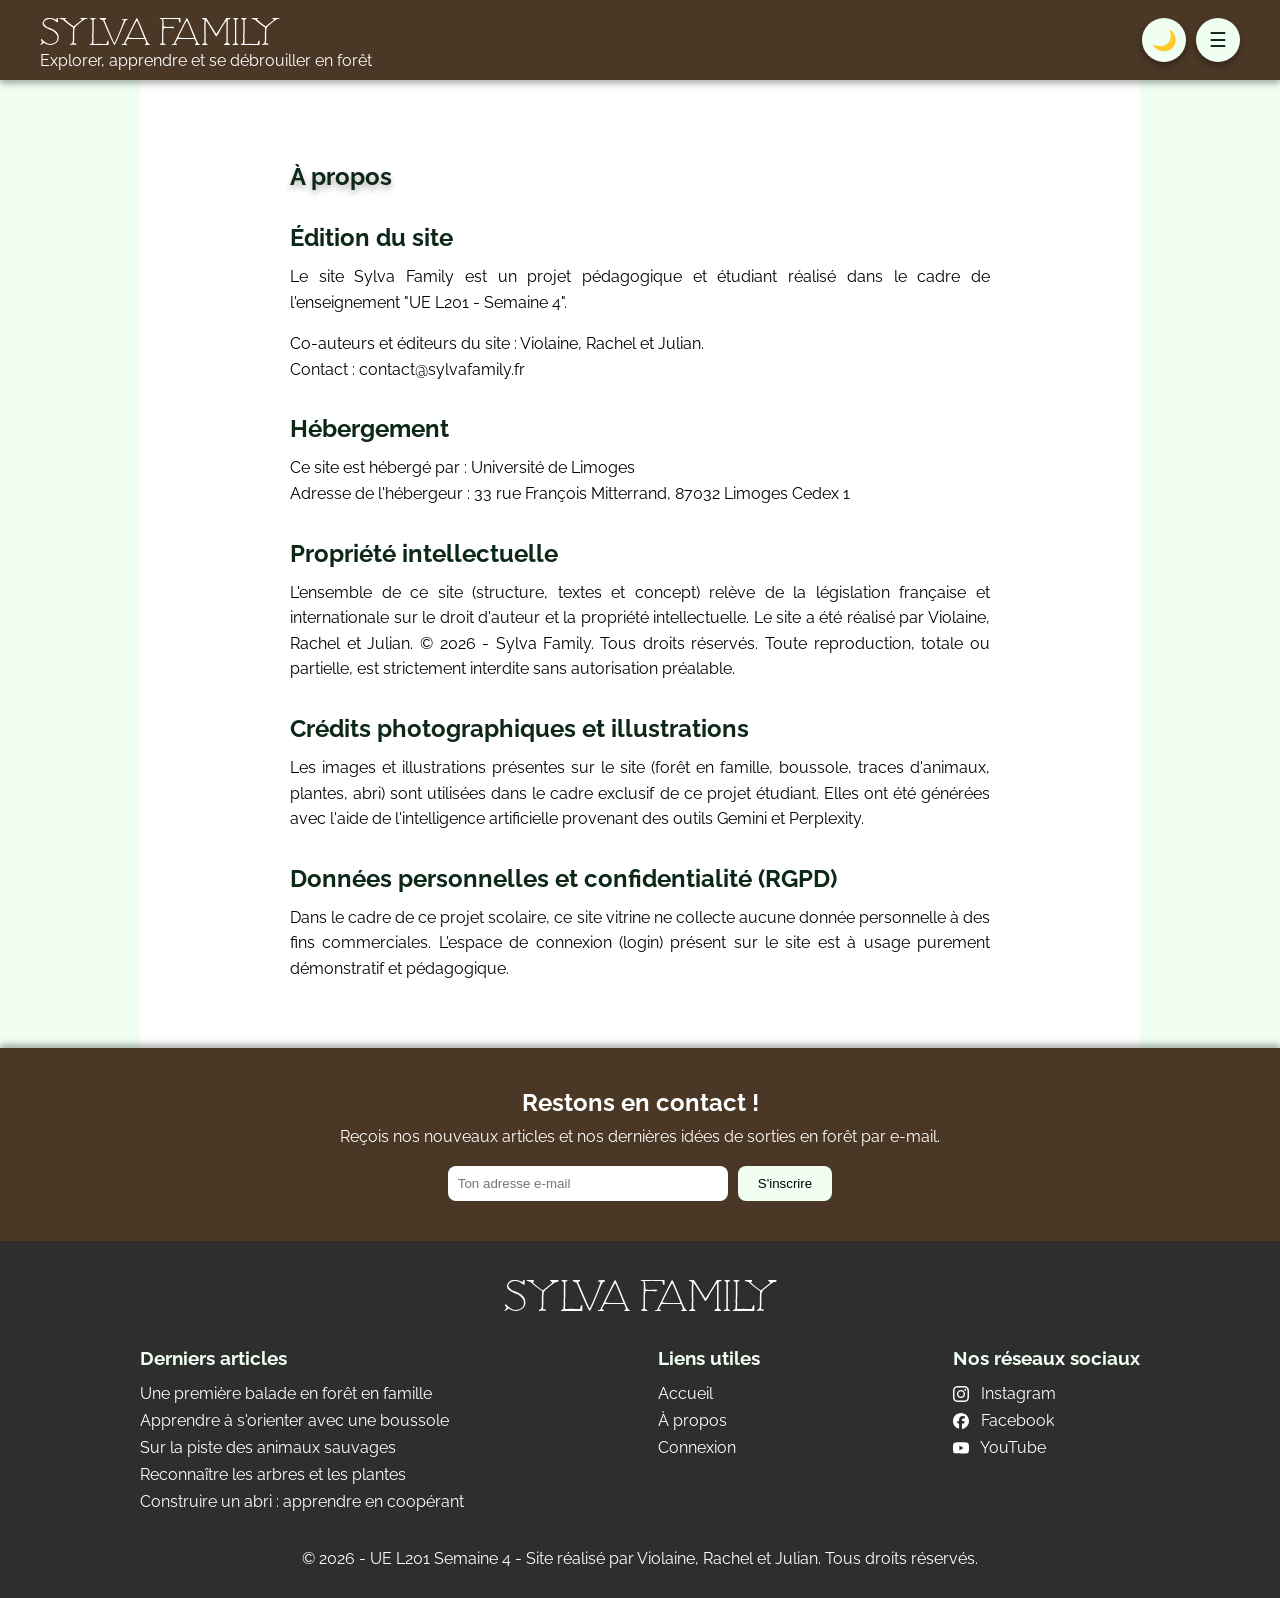
==== about.html @ 9f7a796f "upload L201-S4-GROUP21 project Import de l'ancien projet de L201 qui va servir de base à nos travaux" ====
<!DOCTYPE html>
<html lang="fr">
<head>
    <meta charset="UTF-8">
    <meta name="viewport" content="width=device-width, initial-scale=1.0">
    <meta name="description" content="Mentions légales de Sylva Family : édition du site, hébergement, propriété intellectuelle et protection des données.">
    <title>À propos - Sylva Family</title>
    <link rel="preconnect" href="https://fonts.googleapis.com">
    <link rel="preconnect" href="https://fonts.gstatic.com" crossorigin>
    <link href="https://fonts.googleapis.com/css2?family=Raleway:ital,wght@0,100..900;1,100..900&display=swap" rel="stylesheet">
    <link rel="stylesheet" href="css/style.css">
    <link rel="icon" type="image/x-icon" href="img/favicon.ico">
</head>
<body>
    <header class="en-tete-du-site">
        <div class="identite-site">
            <p>
                <a class="titre-du-site" href="index.html">Sylva Family</a>
            </p>
            <p class="sous-titre-du-site">Explorer, apprendre et se débrouiller en forêt</p>
        </div>
        <nav aria-label="Navigation principale">
            <ul class="navigation-principale">
                <li>
                    <a href="index.html">Accueil</a>
                </li>
                <li>
                    <a href="about.html" aria-current="page">À propos</a>
                </li>
                <li>
                    <a href="login.html">Connexion</a>
                </li>
            </ul>
        </nav>
        <!-- Boutons en haut à droite : mode sombre et menu burger -->
        <div class="boutons-header">
            <button
                type="button"
                id="boutonTheme"
                aria-label="Activer ou désactiver le mode sombre"
                aria-pressed="false">
                🌙
            </button>
            <button
                type="button"
                id="boutonBurger"
                aria-label="Ouvrir ou fermer le menu">
                ☰
            </button>
        </div>
    </header>
    <main>
        <section class="page-article">
            <h1>À propos</h1>
            <h2>Édition du site</h2>
            <p>
                Le site Sylva Family est un projet pédagogique et étudiant réalisé dans le cadre de l'enseignement "UE L201 - Semaine 4".
            </p>
            <p>
                Co-auteurs et éditeurs du site : Violaine, Rachel et Julian.<br>
                Contact : contact@sylvafamily.fr
            </p>
            <h2>Hébergement</h2>
            <p>
                Ce site est hébergé par : Université de Limoges<br>
                Adresse de l'hébergeur : 33 rue François Mitterrand, 87032 Limoges Cedex 1
            </p>
            <h2>Propriété intellectuelle</h2>
            <p>
                L'ensemble de ce site (structure, textes et concept) relève de la législation française et internationale sur le droit d'auteur et la propriété intellectuelle. Le site a été réalisé par Violaine, Rachel et Julian. © 2026 - Sylva Family. Tous droits réservés. Toute reproduction, totale ou partielle, est strictement interdite sans autorisation préalable.
            </p>
            <h2>Crédits photographiques et illustrations</h2>
            <p>
                Les images et illustrations présentes sur le site (forêt en famille, boussole, traces d'animaux, plantes, abri) sont utilisées dans le cadre exclusif de ce projet étudiant. Elles ont été générées avec l'aide de l'intelligence artificielle provenant des outils Gemini et Perplexity.
            </p>
            <h2>Données personnelles et confidentialité (RGPD)</h2>
            <p>
                Dans le cadre de ce projet scolaire, ce site vitrine ne collecte aucune donnée personnelle à des fins commerciales. L'espace de connexion (login) présent sur le site est à usage purement démonstratif et pédagogique.
            </p>
        </section>
    </main>
    <section class="newsletter">
        <h2>Restons en contact !</h2>
        <p>Reçois nos nouveaux articles et nos dernières idées de sorties en forêt par e-mail.</p>
        <form class="formulaire-newsletter" action="#" method="POST">
            <input type="email" name="email" placeholder="Ton adresse e-mail" aria-label="Adresse e-mail" required>
            <button type="submit">S'inscrire</button>
        </form>
    </section>
    <footer>
        <p class="nom-site-footer">Sylva Family</p>
        <div class="colonnes-footer">
            <div class="colonne-footer">
                <h3>Derniers articles</h3>
                <ul>
                    <li>
                        <a href="index.html#article1">Une première balade en forêt en famille</a>
                    </li>
                    <li>
                        <a href="index.html#article2">Apprendre à s'orienter avec une boussole</a>
                    </li>
                    <li>
                        <a href="index.html#article3">Sur la piste des animaux sauvages</a>
                    </li>
                    <li>
                        <a href="index.html#article4">Reconnaître les arbres et les plantes</a>
                    </li>
                    <li>
                        <a href="index.html#article5">Construire un abri : apprendre en coopérant</a>
                    </li>
                </ul>
            </div>
            <div class="colonne-footer">
                <h3>Liens utiles</h3>
                <ul>
                    <li>
                        <a href="index.html">Accueil</a>
                    </li>
                    <li>
                        <a href="about.html">À propos</a>
                    </li>
                    <li>
                        <a href="login.html">Connexion</a>
                    </li>
                </ul>
            </div>
            <div class="colonne-footer">
                <h3>Nos réseaux sociaux</h3>
                <ul>
                    <li>
                        <a href="https://instagram.com" target="_blank">
                            <img class="logo-social" src="img/instagram.svg" alt="Logo Instagram">
                            Instagram
                        </a>
                    </li>
                    <li>
                        <a href="https://facebook.com" target="_blank">
                            <img class="logo-social" src="img/facebook.svg" alt="Logo Facebook">
                            Facebook
                        </a>
                    </li>
                    <li>
                        <a href="https://youtube.com" target="_blank">
                            <img class="logo-social" src="img/youtube.svg" alt="Logo YouTube">
                            YouTube
                        </a>
                    </li>
                </ul>
            </div>
        </div>
        <p class="copyright-footer">
            © 2026 - UE L201 Semaine 4 - Site réalisé par Violaine, Rachel et Julian. Tous droits réservés.
        </p>
    </footer>
    <!-- Chargement des scripts et des bibliothèques -->
    <script src="js/jquery.js"></script>
    <script src="js/script.js"></script>
</body>
</html>
---- css/style.css ----
/* font Logo */

@font-face {
    font-family: 'LoveNature';
    src: url("../font/love_nature/Love\ Nature.ttf") format("truetype");
    font-style: normal;
}

/* mettre à zéro les conteneurs */

*,
*::before,
*::after {
    margin: 0;
    padding: 0;
    box-sizing: border-box;
}

/* body */

body {
    background-color: #F0FFF1;
    font-family: "Raleway", Arial, sans-serif;
    text-align: justify;
}

/* Header */

body > header {
    background-color: #4a3725;
    color: white;
    padding: 10px 40px;
    display: flex;
    justify-content: space-between;
    align-items: center;
    flex-wrap: wrap; /* le menu ouvert passe sur sa propre ligne */
    position: relative;
    z-index: 1; /* permet au header d'être bien au dessus de la page blanche et de corriger le bug de l'ombre */
    box-shadow: 0 4px 6px rgba(0, 0, 0, 0.3);
}

/* Menu burger : la navigation est cachée au départ, jQuery l'ouvre au clic */
body > header nav {
    display: none; /* menu caché au chargement de la page */
    width: 100%; /* le menu ouvert prend toute la largeur du header */
    order: 1; /* le menu passe après les boutons : ils restent en haut à droite */
}

body > header ul {
    display: flex;
    flex-direction: column; /* les liens les uns sous les autres */
    gap: 15px;
    list-style-type: none; /* enlève le style "liste à puce" */
    padding: 15px 0; /* un peu d'air au-dessus et en dessous des liens */
}

.titre-du-site {
    font-family: 'LoveNature', system-ui; /* Font du "logo" du site */
    font-size: 28px;
}

body > header a {
    color: white;
    text-decoration: none; /* enlève le style par défaut des liens */
}

/* Main */

/* Accueil : pas de bloc blanc, on laisse le fond vert du body apparaître */
.conteneur {
    background-color: transparent;
}

/* Bannière d'annonce */
.banniere-sortie {
    display: none; /* cachée au départ : jQuery la fait apparaître */
    position: relative;
    background-color: #E8FCCF;
    color: #0D2818;
    text-align: center;
    padding: 0.75rem 3rem;
    font-weight: 600;
}

.banniere-sortie a {
    color: #0D2818;
    margin-left: 0.5rem;
}

.fermer-banniere {
    position: absolute;
    top: 50%;
    right: 1rem;
    transform: translateY(-50%); /* centre la croix verticalement */
    background: none;
    border: none;
    font-size: 1.5rem;
    color: #0D2818;
    cursor: pointer;
}

main {
    max-width: 1000px; /*contenu de la page ne dépassera pas 1000 px de large*/
    margin: 0 auto; /*pas de marge en haut ni en bas ; marges gauches et droites se partagent l'espace restant donc centre bloc*/
    padding: 50px 20px;  /*ajout un peu de marges intérieures */
    background-color: white;
}

/* Hero : le texte d'introduction à gauche, une image à droite */
.introduction {
    display: flex;
    align-items: center; /* texte et image centrés verticalement */
    flex-wrap: wrap; /* sur petit écran, l'image passe sous le texte */
    gap: 40px;
    margin-bottom: 3rem; /* espace avant la grille d'articles */
}

h1{
    text-shadow: 0 4px 6px rgba(0, 0, 0, 0.3);
}

.texte-introduction {
    flex: 1; /* le texte prend l'espace restant */
    min-width: 250px; /* évite une colonne de texte trop étroite */
}

.introduction img {
    width: 40%; /* l'image prend un peu moins de la moitié de la largeur */
    height: 200px; /* hauteur fixe, quelle que soit la forme de l'image */
    min-width: 250px;
    border-radius: 12px; /* mêmes coins arrondis que les cartes articles */
    box-shadow: 0 4px 6px rgba(0, 0, 0, 0.3);

}

#titre-introduction {
    color:#0D2818;
    font-style: normal;
    font-weight: 900;
    text-align: left;
    margin-bottom: 1rem;
    font-size: 44px;
}

.introduction p {
    text-align: left;
    line-height: 1.6;
    text-wrap: balance;
    font-style: normal;
    font-weight: 600;
}

/* Articles */

.articles {
    display: flex;
    flex-wrap: wrap;
    gap: 1.5rem; /* espace sous le titre et entre les cartes */
    margin-bottom: 3rem; /* espace entre deux sections */
}

.titre-section {
    color:#0D2818;
    margin: 1.5rem 0;
    width: 100%; /*Titre s'étire comme attendu*/
}

/* Carte OpenStreetMap */

.intro-carte {
    margin-top: 1.5rem; /* espace entre le texte de l'article et la phrase */
    margin-bottom: 1rem; /* espace entre la phrase et la carte */
}

.carte-iframe {
    display: block;
    width: 100%;
    aspect-ratio: 16 / 9;
    border: 0;
    border-radius: 12px; /* mêmes coins arrondis que les cartes articles */
    box-shadow: 0 4px 6px rgba(0, 0, 0, 0.3); /* même ombre que les cartes */
}

.carte-article {
    background-color: #E8FCCF;
    border-radius: 12px;
    overflow: hidden; /*Dépassement du coin de l'image est masqué*/
    box-shadow: 0 4px 6px rgba(0, 0, 0, 0.3);
    flex-grow: 1;      /* la carte s'étire pour remplir sa ligne */
    flex-basis: 100%; /* couverture de toute la largeur de la page */
}

.carte-article img {
    display: block;
    width: 100%;
    height: 25rem; /* plus de hauteur pour voir davantage l'image */
    object-fit: cover; /* recadrée sans déformation */
    object-position: center 30%; /* cadrage un peu au-dessus du centre, pour garder les visages */
    border-radius: 12px; /* images arrondies comme les articles */
}

.contenu-article {
    padding: 1.5rem;
}

.date-article {
    font-style: italic;
    font-weight: 200;
    margin-bottom: 0.5rem;
}

.contenu-article h3 {
    color:#0D2818;
    margin-bottom: 0.75rem;
}

.contenu-article p {
    line-height: 1.6;
}

.theme-balades .carte-article {
    background-color: #E8FCCF;
}

.theme-faune .carte-article {
    background-color: #F7F0C8;
}

.theme-connaitre .carte-article {
    background-color: #C9E4C5;
}

/* Tableau du matériel (article 5) */
.tableau-materiel {
    width: 100%;
    border-collapse: collapse; /* fusion des bordures du tableau */
    margin-top: 1rem;
    background-color: #e1f8dc;
}

.tableau-materiel caption {
    font-weight: 600;
    text-align: center;
    margin-bottom: 0.75rem;
    margin-top: 1rem;
}

.tableau-materiel th,
.tableau-materiel td {
    padding: 0.5rem;
    border: 1px solid #b5cc9a;
    text-align: left;
}

.tableau-materiel th {
    background-color: #0D2818;
    color: #ffffff;
}

/* Champ commentaire sous les articles */

/* champ + le bouton, côte à côte */
.commentaire-articles {
    display: flex;
    flex-wrap: wrap; /* champ + bouton passent à la ligne */
    align-items: flex-end; /* aligne le bouton en bas du champ */
    gap: 0.5rem 0.75rem; /* 0.5 entre label et champ + 0.75 entre champ et bouton */
    padding: 0 1.5rem 1.5rem; /* O en haut + 1.5 gauche et droite + 1.5 en bas */
}

.commentaire-articles label {
    flex-basis: 100%; /* label occupe toute la largeur, les autres éléments passent donc en dessous */
    font-weight: 500;
}

.commentaire-articles textarea {
    flex: 1; /* textarea occupe tout l'espace restant à côté du bouton */
    padding: 0.75rem; /* 0.75 sur les 4 côtés */
    font: inherit;
    border: 1px solid #b5cc9a;
    border-radius: 8px; /* mêmes coins arrondis que le bouton de connexion */
    background-color: #ffffff;
    resize: vertical;
}

.commentaire-articles button {
    padding: 0.6em 1.2em; /* 0.6 haut et bas + 1.2 gauche et droite */
    font: inherit;
    font-weight: 600;
    color: #ffffff;
    background-color: #0D2818;
    border: none;
    border-radius: 8px;
    cursor: pointer;
}

/* Connexion */

.connexion {
    max-width: 400px;        /* une colonne étroite */
    margin: 40px auto;       /* centrée, avec de l'air au-dessus */
    padding: 80px;
    background-color: white;
    border-radius: 12px;
}

.page-connexion {
    background-color: transparent; /* pas de bloc blanc, on laisse le vert du body apparaître */
}

.connexion input:not([type="checkbox"]) {
    display: block;          /* chaque champ passe sous son label */
    width: 100%;
    margin-bottom: 15px;
    padding: 8px;
}

.connexion input[type="checkbox"] {
    margin-right: 8px;   /* petit espace entre la case et le texte */
    margin-bottom: 15px; /* même espace sous elle que les autres champs */
}

.connexion button {
    width: 100%;
    padding: 10px;
    background-color: #E8FCCF; /* le vert clair des cartes articles */
    color: black;
    border: none;
    border-radius: 8px;
}

/* Page articles (A propos) */

.page-article {
    max-width: 700px;
    margin: 0 auto;
}

.page-article h1,
.page-article h2 {
    margin: 2rem 0 0.75rem;  /* 32px au-dessus, 12px en dessous */
    color: #0D2818;
}

.page-article p {
    margin-bottom: 1rem;     /* espace entre les paragraphes */
    line-height: 1.6;
}

/* Newsletter */

.newsletter {
    box-shadow: 0 -4px 6px rgba(0, 0, 0, 0.3); /* ombre au dessus */
    background-color: #4a3725; /* même marron que le header */
    color: white;
    text-align: center;
    padding: 40px 20px;
}

.newsletter h2 {
    margin-bottom: 10px; /* espace sous le titre */
}

.newsletter p {
    margin-bottom: 20px; /* espace sous la phrase d'accroche */
}

/* Le champ + le bouton, côte à côte et centrés */
.formulaire-newsletter {
    display: flex;
    justify-content: center;
    gap: 10px;
    flex-wrap: wrap; /* sur petit écran, le bouton passe sous le champ */
}

.formulaire-newsletter input {
    width: 280px;
    padding: 10px;
    border: none;
    border-radius: 8px; /* mêmes coins arrondis que le bouton de connexion */
}

.formulaire-newsletter button {
    padding: 10px 20px;
    background-color: #F0FFF1;
    color: #000000;
    border: none;
    border-radius: 8px;
    cursor: pointer; /* curseur "main" au survol du bouton */
}

/* Footer */

footer {
    background-color: #2e2e2e;
    color: white;
    text-align: center;  /* le nom du site et le copyright centrés */
    padding: 30px;
}

footer a {
    color: white;
    text-decoration: none; /* enleve le soulignement par defaut des liens */
}

.nom-site-footer {
    font-family: 'LoveNature', system-ui;
    font-size: 32px;
    margin-bottom: 30px; /* espace entre le nom et les colonnes */
}

.colonnes-footer {
    max-width: 1000px;
    margin: 0 auto; /* centre le bloc de colonnes dans le footer */
    display: flex; /* met les colonnes à l'horizontal */
    justify-content: space-between; /* répartit l'espace vide entre les colonnes */
    gap: 40px;
    flex-wrap: wrap; /* sur petit écran les colonnes passent à la ligne */
}

.colonne-footer {
    text-align: left;
}

.colonne-footer ul {
    list-style-type: none; /* enlève les puces */
}

.colonne-footer li {
    margin-bottom: 8px; /* espace entre les liens */
}

.colonne-footer h3 {
    margin-bottom: 15px;
    color: #F0FFF1;
}

.logo-social {
    width: 16px;
    margin-right: 8px;
    vertical-align: middle; /* aligne l'icône avec le texte */
}

.copyright-footer {
    margin-top: 30px;
}

/* Boutons ronds du header : mode sombre et menu burger */

.boutons-header {
    display: flex;
    gap: 10px; /* espace entre les deux boutons */
}

#boutonTheme,
#boutonBurger {
    background-color: #F0FFF1;
    color: #0D2818;
    border: none;
    border-radius: 50%;
    width: 44px;
    height: 44px;
    font-size: 20px;
    cursor: pointer;
    box-shadow: 0 4px 6px rgba(0, 0, 0, 0.3);
}

#boutonTheme:hover,
#boutonBurger:hover {
    background-color: #E8FCCF;
}

/* Mode sombre : verts très foncés et texte clair */

body.mode-sombre {
    background-color: #081C10;
    color: #F5F5F5;
    transition: background-color 0.3s ease, color 0.3s ease;
}

body.mode-sombre main {
    background-color: #0D2818;
}

body.mode-sombre .carte-article {
    color: #F5F5F5;
}

/* Chaque thème garde sa couleur en mode sombre, en version foncée */
body.mode-sombre .theme-balades .carte-article {
    background-color: #223A27;
}

body.mode-sombre .theme-faune .carte-article {
    background-color: #3B3320;
}

body.mode-sombre .theme-connaitre .carte-article {
    background-color: #2C4031;
}

body.mode-sombre .tableau-materiel {
    background-color: #223A27;
}

body.mode-sombre .titre-section,
body.mode-sombre #titre-introduction,
body.mode-sombre .contenu-article h3,
body.mode-sombre .page-article h1,
body.mode-sombre .page-article h2 {
    color: #F5F5F5;
}

/* Zone de commentaire plus sombre que la carte, pour bien la distinguer */
body.mode-sombre .commentaire-articles textarea {
    background-color: #0A1F12;
    color: #F5F5F5;
    border-color: #556B4F;
}

/* Le texte d'exemple du champ reste lisible sur le fond très sombre */
body.mode-sombre .commentaire-articles textarea::placeholder {
    color: #A9C4AE;
}

body.mode-sombre .commentaire-articles button {
    background-color: #F0FFF1;
    color: #0D2818;
}


/* Page connexion : texte qui reste sombre en mode sombre car le fond de la connexion reste en blanc */

body.mode-sombre .page-connexion,
body.mode-sombre .page-connexion h1,
body.mode-sombre .page-connexion h2,
body.mode-sombre .page-connexion p,
body.mode-sombre .page-connexion label {
    color: #0D2818;
}

body.mode-sombre .connexion {
    background-color: #ffffff;
    color: #0D2818;
}

body.mode-sombre .connexion input:not([type="checkbox"]) {
    background-color: #ffffff;
    color: #0D2818;
    border-color: #b5cc9a;
}

body.mode-sombre .connexion input[type="checkbox"] + label {
    color: #0D2818;
}

body.mode-sombre .connexion button {
    background-color: #E8FCCF;
    color: #000000;
}

/* Version mobile : articles collés les uns aux autres, sans formulaires */
@media (max-width: 768px) {
    .articles {
        gap: 0; /* les articles se touchent */
        margin-bottom: 0; /* les sections se suivent sans espace */
    }

    .carte-article {
        border-bottom: 1px solid #0D2818; /* fine séparation entre les articles */
    }

    .carte-article img {
        height: auto; /* image entière, sans recadrage, sur petit écran */
    }

    .introduction img {
        display: none; /* l'image du héro est masquée sur mobile */
    }

    .titre-section,
    .commentaire-articles {
        display: none; /* titres de rubrique et formulaires de commentaires masqués sur mobile */
    }

    .carte-iframe {
        max-width: 100%; /* la carte ne déborde pas */
    }

    .sous-titre-du-site {
        font-size: 0.8rem; /* le sous-titre rétrécit pour laisser la place aux boutons */
    }

    .boutons-header {
        flex-direction: column; /* les boutons l'un au-dessus de l'autre sur mobile */
    }
}
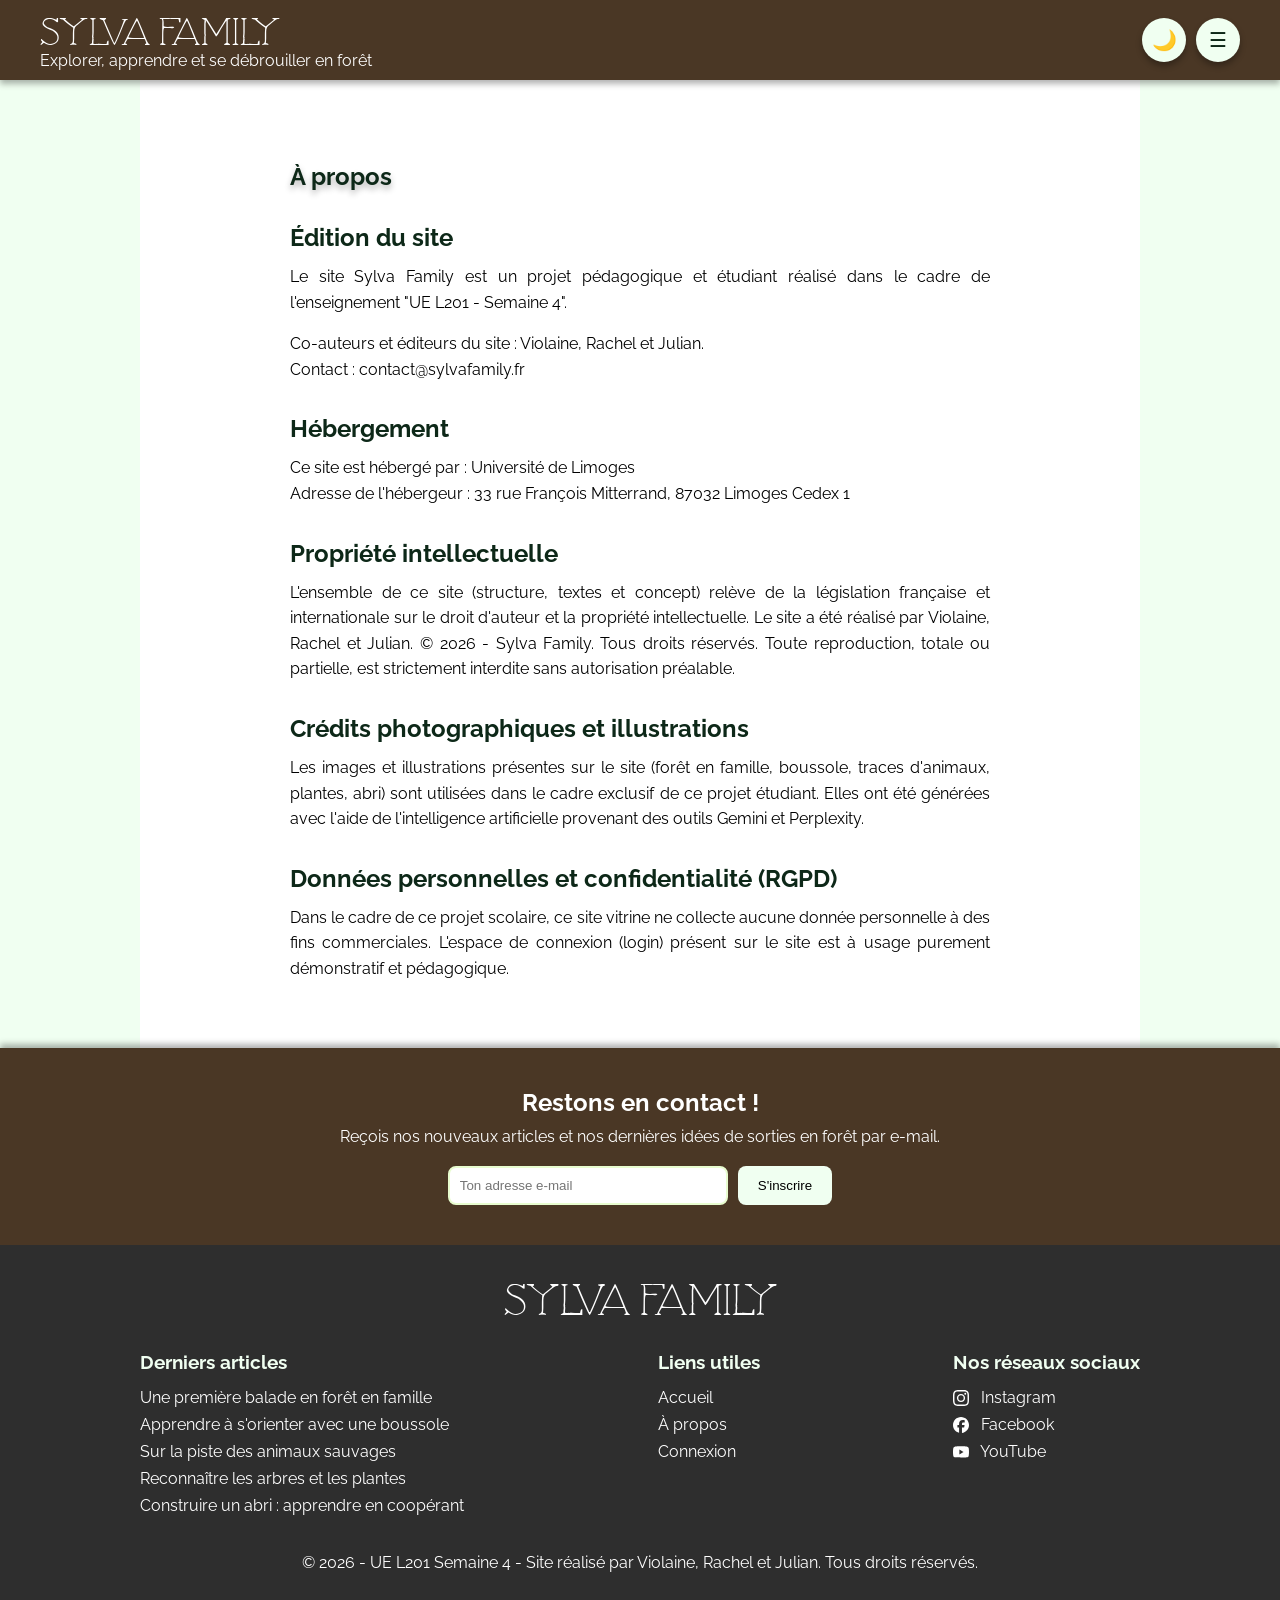
==== commit 9f4b5c90: "Création d'un CSS dédié à l'UE + Maj du CSS -Effet border dans un champ commentaire, e-mail ou conne" ====
--- a/about.html
+++ b/about.html
@@ -9,6 +9,7 @@
     <link rel="preconnect" href="https://fonts.gstatic.com" crossorigin>
     <link href="https://fonts.googleapis.com/css2?family=Raleway:ital,wght@0,100..900;1,100..900&display=swap" rel="stylesheet">
     <link rel="stylesheet" href="css/style.css">
+    <link rel="stylesheet" href="css/custom_L221.css">
     <link rel="icon" type="image/x-icon" href="img/favicon.ico">
 </head>
 <body>
--- a/css/style.css
+++ b/css/style.css
@@ -54,9 +54,47 @@
     padding: 15px 0; /* un peu d'air au-dessus et en dessous des liens */
 }
 
+/* CSS 3D - Animation du titre Sylva Family */
+
+/* Perspective pour créer un effet de profondeur */
+.identite-site {
+    perspective: 650px;
+}
+
+/* Apparence initiale du titre */
 .titre-du-site {
-    font-family: 'LoveNature', system-ui; /* Font du "logo" du site */
+    font-family: 'LoveNature', system-ui;
     font-size: 28px;
+    display: inline-block; /* permet la transformation 3d */
+
+    /* Point de rotation au centre du texte */
+    transform-origin: center;
+    transition: transform 0.6s ease,
+                text-shadow 0.6s ease;
+}
+
+/* Lors du survol de la souris il y a l'effet 3D */
+.titre-du-site:hover,
+.titre-du-site:focus-visible {
+    transform: rotateY(23deg) rotateX(9deg); /* rotation verticale : 23°, horizontale : 9° */
+    text-shadow: 5px 5px 8px rgba(0, 0, 0, 0.3); /* ombre pour l'effet de profondeur */
+}
+
+
+body > header a {
+    color: white;
+    text-decoration: none; /* enlève le style par défaut des liens */
+}
+
+/* Effet couleur : au survol des liens du menu */
+
+body > header nav a {
+    transition: color 0.3s ease;
+}
+
+body > header nav a:hover,
+body > header nav a:focus-visible {
+    color: #F7F0C8;
 }
 
 body > header a {
@@ -122,6 +160,7 @@
 .texte-introduction {
     flex: 1; /* le texte prend l'espace restant */
     min-width: 250px; /* évite une colonne de texte trop étroite */
+    perspective: 650px; /* ajoute un effet de profondeur pour le titre 3D */
 }
 
 .introduction img {
@@ -133,13 +172,28 @@
 
 }
 
+/* CSS 3D - Animation du titre de la page d'accueil */
+
 #titre-introduction {
-    color:#0D2818;
+    color: #0D2818;
     font-style: normal;
     font-weight: 900;
     text-align: left;
     margin-bottom: 1rem;
     font-size: 44px;
+
+    /* Point de rotation au centre */
+    transform-origin: center;
+
+    /* Transition identique au logo */
+    transition: transform 0.6s ease,
+                text-shadow 0.6s ease;
+}
+
+/* Animation 3D au survol */
+#titre-introduction:hover {
+    transform: rotateY(23deg) rotateX(9deg);
+    text-shadow: 5px 5px 8px rgba(0, 0, 0, 0.3);
 }
 
 .introduction p {
@@ -190,13 +244,28 @@
     flex-basis: 100%; /* couverture de toute la largeur de la page */
 }
 
-.carte-article img {
+/* CSS 2D - léger zoom des images des articles */
+
+.carte-article > a[data-lightbox] { /*Vise seulement les liens Lightbox des articles */
+    display: block;
+    overflow: hidden; /* sert à cacher l'image qui dépasse pendant le zoom */
+    border-radius: 12px;
+}
+
+.carte-article > a[data-lightbox] > img {
     display: block;
     width: 100%;
-    height: 25rem; /* plus de hauteur pour voir davantage l'image */
-    object-fit: cover; /* recadrée sans déformation */
-    object-position: center 30%; /* cadrage un peu au-dessus du centre, pour garder les visages */
-    border-radius: 12px; /* images arrondies comme les articles */
+    height: 25rem;
+    object-fit: cover; /* vise à ramplir le cadre sans déformer l'image */
+    object-position: center 30%;
+    border-radius: 12px;
+    transition: transform 0.4s ease;
+}
+
+/* zoom au survol */
+.carte-article > a[data-lightbox]:hover img,
+.carte-article > a[data-lightbox]:focus-visible img {
+    transform: scale(1.05); /* agrandit de 5% */
 }
 
 .contenu-article {
@@ -390,6 +459,16 @@
 }
 
 /* Footer */
+/* Effet color : idem que pour les liens du menu */
+
+.colonne-footer a {
+    transition: color 0.3s ease;
+}
+
+.colonne-footer a:hover,
+.colonne-footer a:focus-visible {
+    color: #F7F0C8;
+}
 
 footer {
     background-color: #2e2e2e;
@@ -570,8 +649,8 @@
         border-bottom: 1px solid #0D2818; /* fine séparation entre les articles */
     }
 
-    .carte-article img {
-        height: auto; /* image entière, sans recadrage, sur petit écran */
+    .carte-article > a[data-lightbox] > img { /* Sur mobile, l'image reste bien proportionnée */
+    height: auto;
     }
 
     .introduction img {
@@ -594,4 +673,4 @@
     .boutons-header {
         flex-direction: column; /* les boutons l'un au-dessus de l'autre sur mobile */
     }
-}+}
--- a/css/custom_L221.css
+++ b/css/custom_L221.css
@@ -0,0 +1,205 @@
+
+/* Custom CSS L221 S2 */
+
+/* ----------------------------------------- */
+/* CSS 3D - Animation du titre Sylva Family */
+/* --------------------------------------- */
+
+/* Perspective pour créer un effet de profondeur */
+.identite-site {
+    perspective: 650px;
+}
+
+/* Apparence du titre */
+.titre-du-site {
+    display: inline-block; /* permet la transformation 3d */
+
+    /* Point de rotation au centre du texte */
+    transform-origin: center;
+    transition: transform 0.6s ease,
+                text-shadow 0.6s ease;
+}
+
+/* Lors du survol de la souris il y a l'effet 3D */
+.titre-du-site:hover,
+.titre-du-site:focus-visible {
+    transform: rotateY(23deg) rotateX(9deg); /* rotation verticale : 23°, horizontale : 9° */
+    text-shadow: 5px 5px 8px rgba(0, 0, 0, 0.3); /* ombre pour l'effet de profondeur */
+}
+
+/* --------------------------------------------------------- */
+/* Effet couleur : au survol des liens du menu et du footer */
+/* ------------------------------------------------------- */
+
+body > header nav a {
+    transition: color 0.3s ease;
+}
+
+body > header nav a:hover,
+body > header nav a:focus-visible {
+    color: #F7F0C8;
+}
+
+.colonne-footer a {
+    transition: color 0.3s ease;
+}
+
+.colonne-footer a:hover,
+.colonne-footer a:focus-visible {
+    color: #F7F0C8;
+}
+
+
+/* ------------------------------------------------- */
+/* CSS 3D - Animation du titre de la page d'accueil */
+/* ----------------------------------------------- */
+
+.texte-introduction {
+    perspective: 650px; /* ajoute un effet de profondeur pour le titre 3D */
+}
+
+#titre-introduction {
+    /* Point de rotation au centre */
+    transform-origin: center;
+
+    /* Transition identique au logo */
+    transition: transform 0.6s ease,
+                text-shadow 0.6s ease;
+}
+
+/* Animation 3D au survol */
+#titre-introduction:hover {
+    transform: rotateY(23deg) rotateX(9deg);
+    text-shadow: 5px 5px 8px rgba(0, 0, 0, 0.3);
+}
+
+
+/* -------------------------------------------- */
+/* CSS 2D - léger zoom des images des articles */
+/* ------------------------------------------ */
+
+.carte-article > a[data-lightbox] { /*Vise seulement les liens Lightbox des articles */
+    display: block;
+    overflow: hidden; /* sert à cacher l'image qui dépasse pendant le zoom */
+    border-radius: 12px;
+}
+
+.carte-article > a[data-lightbox] > img {
+    border-radius: 12px;
+    transition: transform 0.4s ease;
+}
+
+/* zoom au survol */
+.carte-article > a[data-lightbox]:hover img,
+.carte-article > a[data-lightbox]:focus-visible img {
+    transform: scale(1.05); /* agrandit de 5% */
+}
+@media (max-width: 768px) {
+
+    .carte-article > a[data-lightbox] > img { /* Sur mobile, l'image reste bien proportionnée */
+        height: auto;
+    }
+}
+
+
+
+/* ------------------------------------------------- */
+/* Effet Border coloré au focus des champs du site  */
+/* ----------------------------------------------- */
+
+/* champ email / login */
+
+input:not(:focus){
+    border: 2px solid #E8FCCF; /* Bordure vert clair de 2px de largeur si on ne clique pas dedans */
+}
+
+input:focus {
+    outline: none; /* enlève le contour bleu par défaut du navigateur */
+    border: 2px solid #0D2818; /* bordure verte de 2 pixel de largeur si on clique dedans*/
+}
+
+/* champ commentaire */
+
+.commentaire-articles textarea:focus {
+    outline: none; /* enlève le contour bleu par défaut du navigateur */
+    border-color: #0D2818; /* bordure verte */
+}
+
+
+/* ------------------------------------------------ */
+/* CSS 2D - soulevement léger des cartes au survol */
+/* ---------------------------------------------- */
+
+.carte-article {
+    transition: transform 0.3s ease, box-shadow 0.3s ease; /* anime le soulèvement et l'ombre dans les deux sens , ease permet un départ rapide et un atterrissage en douceur */
+}
+
+.carte-article:hover {
+    transform: translateY(-4px); /* la carte monte de 4px, sans pousser les éléments autour */
+    box-shadow: 0 8px 12px rgba(0, 0, 0, 0.35); /* ombre plus grande : la carte paraît plus haute */
+}
+
+/* ---------------------------------------------- */
+/* CSS 3D - cube qui tourne lentement en continu */
+/* -------------------------------------------- */
+
+.conteneur-cube
+{
+   width: 200px;
+   height: 200px;
+   margin: 0 auto; /* centre le cadre dans sa zone */
+   perspective: 1000px;
+}
+
+.cube .face
+{
+    position: absolute;
+    width: 150px;
+    height: 150px;
+    min-width: 0;      /* annule le min-width: 250px hérité du style du hero */
+    border-radius: 0;  /* annule les coins arrondis */
+    box-shadow: none;  /* annule l'ombre portée héritée */
+    object-fit: cover; /* rogne la photo en carré sans la déformer */
+    border: 2px solid #fff; /* cadre blanc net sur chaque face */
+}
+
+.un { transform: translateZ(75px); }
+.deux { transform: rotateY(90deg) translateZ(75px); }
+.trois { transform: rotateY(90deg) rotateX(90deg) translateZ(75px); }
+.quatre { transform: rotateY(180deg) rotateZ(90deg) translateZ(75px); }
+.cinq { transform: rotateY(-90deg) rotateZ(90deg) translateZ(75px); }
+.six { transform: rotateX(-90deg) translateZ(75px); }   
+
+.cube
+{
+    margin: 25px; /* centre le cube dans le cadre */
+    animation-name: anim_cube;
+    animation-delay: 1s;
+    animation-duration: 20s;
+    animation-iteration-count: infinite;
+    animation-direction: alternate;
+    animation-timing-function: ease;
+    transform-style: preserve-3d;
+    transform-origin: 75px 75px 0;
+}
+
+@keyframes anim_cube
+{
+   0% { transform: rotateX(0deg) rotateY(0deg) rotateZ(0deg); }
+   20% { transform: rotateX(-180deg) rotateY(-180deg); }
+   40% { transform: rotateY(360deg); }
+   60% { transform: rotateY(-180deg) rotateZ(270deg); }
+   80% { transform: rotateY(-270deg) rotateX(180deg); }
+   100% { transform: rotateX(360deg); }
+}
+
+.cube:hover
+{
+   animation-play-state: paused;
+}
+
+@media (max-width: 768px) {
+    .conteneur-cube {
+        display: none; /* cube entièrement masqué sur mobile, comme l'ancienne image */
+    }
+}
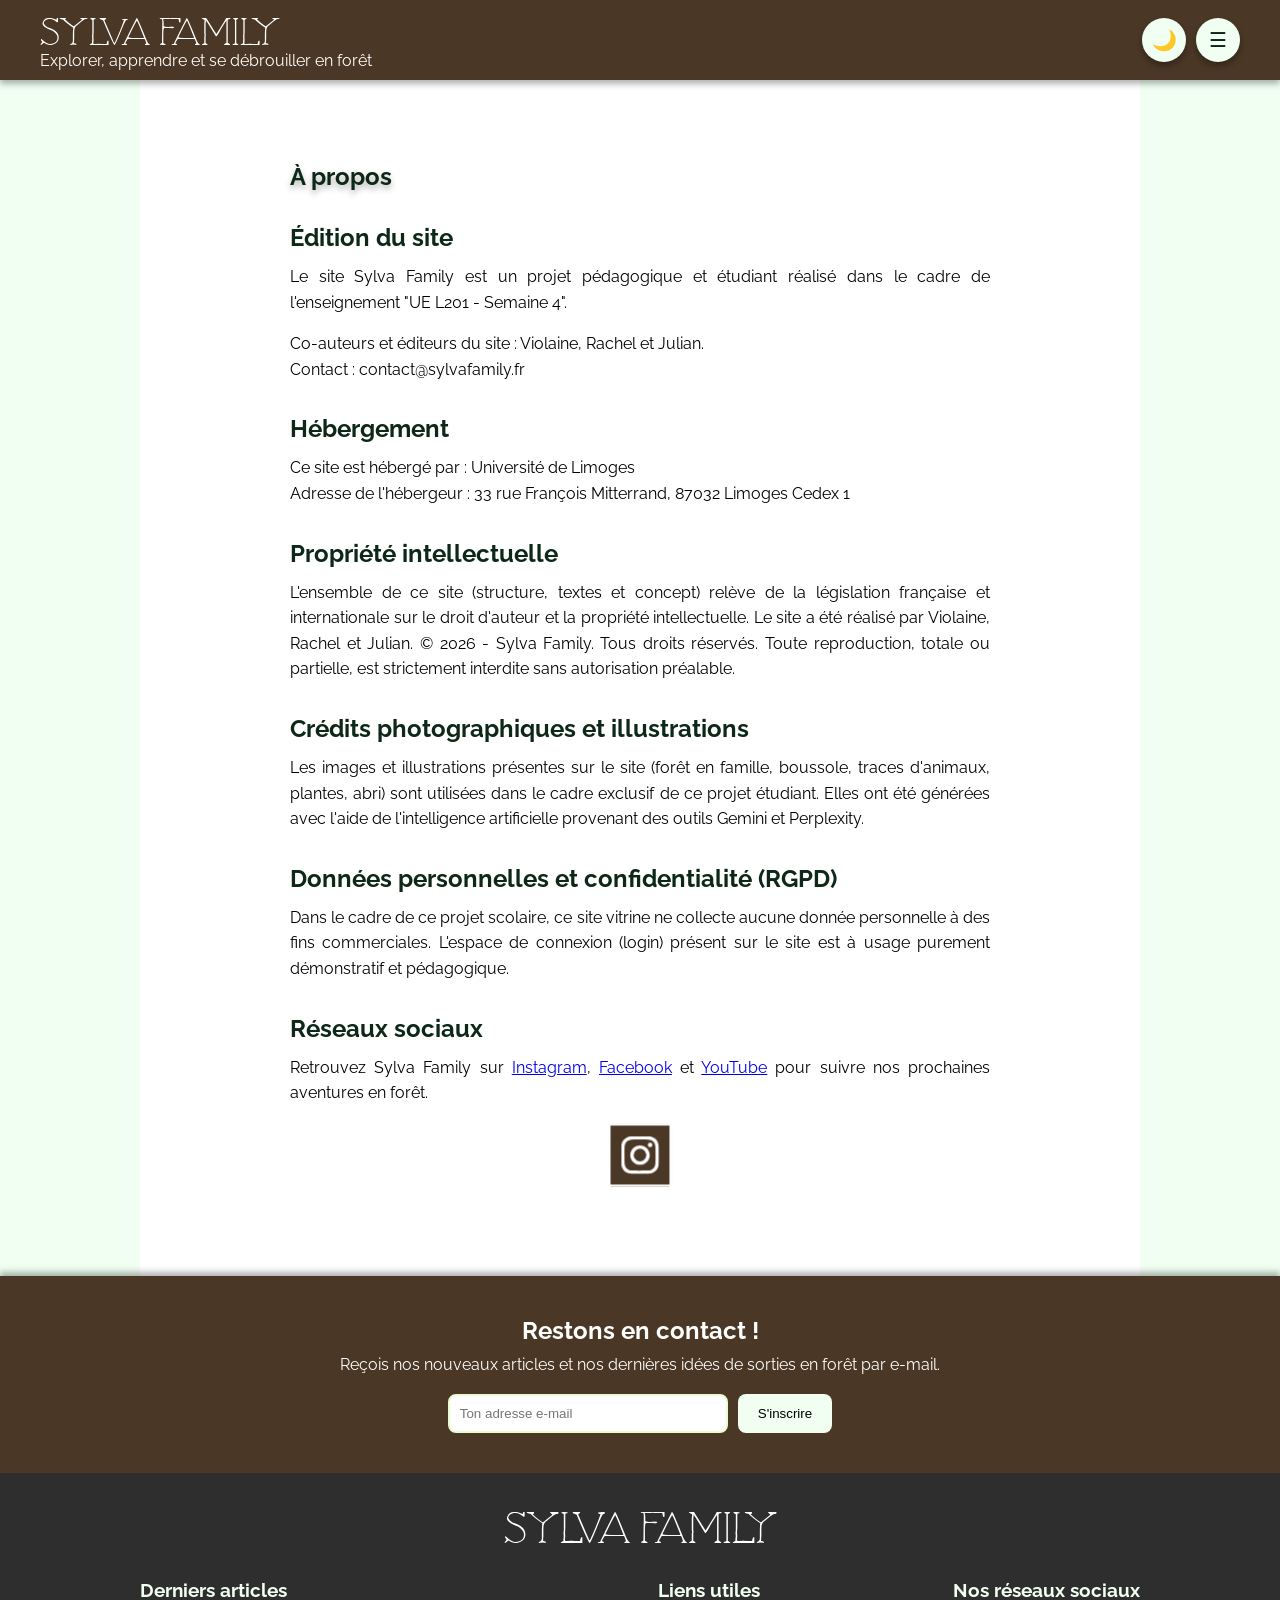
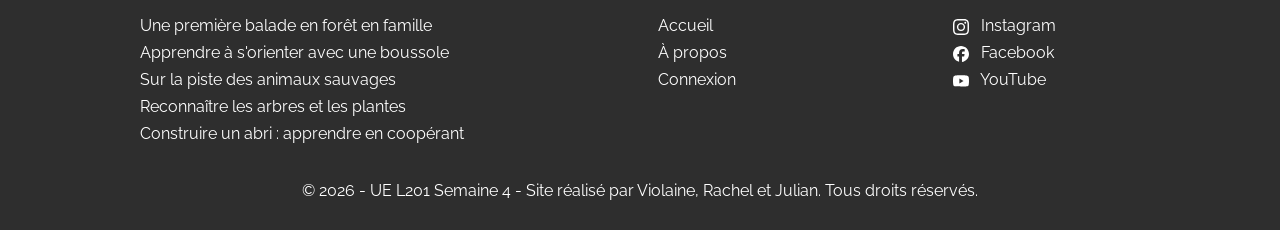
==== commit 90a1adb8: "Début S3" ====
--- a/about.html
+++ b/about.html
@@ -78,6 +78,33 @@
             <p>
                 Dans le cadre de ce projet scolaire, ce site vitrine ne collecte aucune donnée personnelle à des fins commerciales. L'espace de connexion (login) présent sur le site est à usage purement démonstratif et pédagogique.
             </p>
+            <h2>Réseaux sociaux</h2>
+            <div class="bloc-reseaux-sociaux">
+                <p>
+                    Retrouvez Sylva Family sur
+                    <a href="https://instagram.com" target="_blank" rel="noopener noreferrer">Instagram</a>,
+                    <a href="https://facebook.com" target="_blank" rel="noopener noreferrer">Facebook</a>
+                    et
+                    <a href="https://youtube.com" target="_blank" rel="noopener noreferrer">YouTube</a>
+                    pour suivre nos prochaines aventures en forêt.
+                </p>
+
+                <div class="conteneur-cube-reseau" aria-hidden="true">
+                    <div class="cube-reseau">
+                        <img class="face-reseau face-reseau-un" src="img/instagram.svg" alt="">
+
+                        <img class="face-reseau face-reseau-deux" src="img/facebook.svg" alt="">
+
+                        <img class="face-reseau face-reseau-trois" src="img/youtube.svg" alt="">
+
+                        <img class="face-reseau face-reseau-quatre" src="img/instagram.svg" alt="">
+
+                        <img class="face-reseau face-reseau-cinq" src="img/facebook.svg" alt="">
+
+                        <img class="face-reseau face-reseau-six" src="img/youtube.svg" alt="">
+                    </div>
+                </div>
+            </div>
         </section>
     </main>
     <section class="newsletter">
--- a/css/custom_L221.css
+++ b/css/custom_L221.css
@@ -202,4 +202,68 @@
     .conteneur-cube {
         display: none; /* cube entièrement masqué sur mobile, comme l'ancienne image */
     }
-}+}
+
+
+/* ------------------------------------------- */
+/* CSS 3D - cube des réseaux sociaux          */
+/* ----------------------------------------- */
+
+.conteneur-cube-reseau
+{
+   width: 100px;
+   height: 100px;
+   margin: 0 auto; /* centre le cadre dans sa zone */
+   perspective: 600px;
+}
+
+.cube-reseau .face-reseau
+{
+    position: absolute;
+    width: 60px;
+    height: 60px;
+    object-fit: contain; /* affiche le logo en entier sans rogner */
+    padding: 10px;
+    background: #4A3726;
+    border: 2px solid #fff; /* cadre blanc net sur chaque face */
+}
+
+.face-reseau-un { transform: translateZ(30px); }
+.face-reseau-deux { transform: rotateY(90deg) translateZ(30px); }
+.face-reseau-trois { transform: rotateY(90deg) rotateX(90deg) translateZ(30px); }
+.face-reseau-quatre { transform: rotateY(180deg) rotateZ(90deg) translateZ(30px); }
+.face-reseau-cinq { transform: rotateY(-90deg) rotateZ(90deg) translateZ(30px); }
+.face-reseau-six { transform: rotateX(-90deg) translateZ(30px); }   
+
+.cube-reseau
+{
+    margin: 20px; /* centre le cube dans le cadre */
+    animation-name: anim_cube;
+    animation-delay: 1s;
+    animation-duration: 20s;
+    animation-iteration-count: infinite;
+    animation-direction: alternate;
+    animation-timing-function: ease;
+    transform-style: preserve-3d;
+    transform-origin: 30px 30px 0;
+}
+
+@keyframes anim_cube
+{
+   0% { transform: rotateX(0deg) rotateY(0deg) rotateZ(0deg); }
+   20% { transform: rotateX(-180deg) rotateY(-180deg); }
+   40% { transform: rotateY(360deg); }
+   60% { transform: rotateY(-180deg) rotateZ(270deg); }
+   80% { transform: rotateY(-270deg) rotateX(180deg); }
+   100% { transform: rotateX(360deg); }
+}
+
+.cube-reseau:hover
+{
+   animation-play-state: paused;
+}
+
+
+
+
+
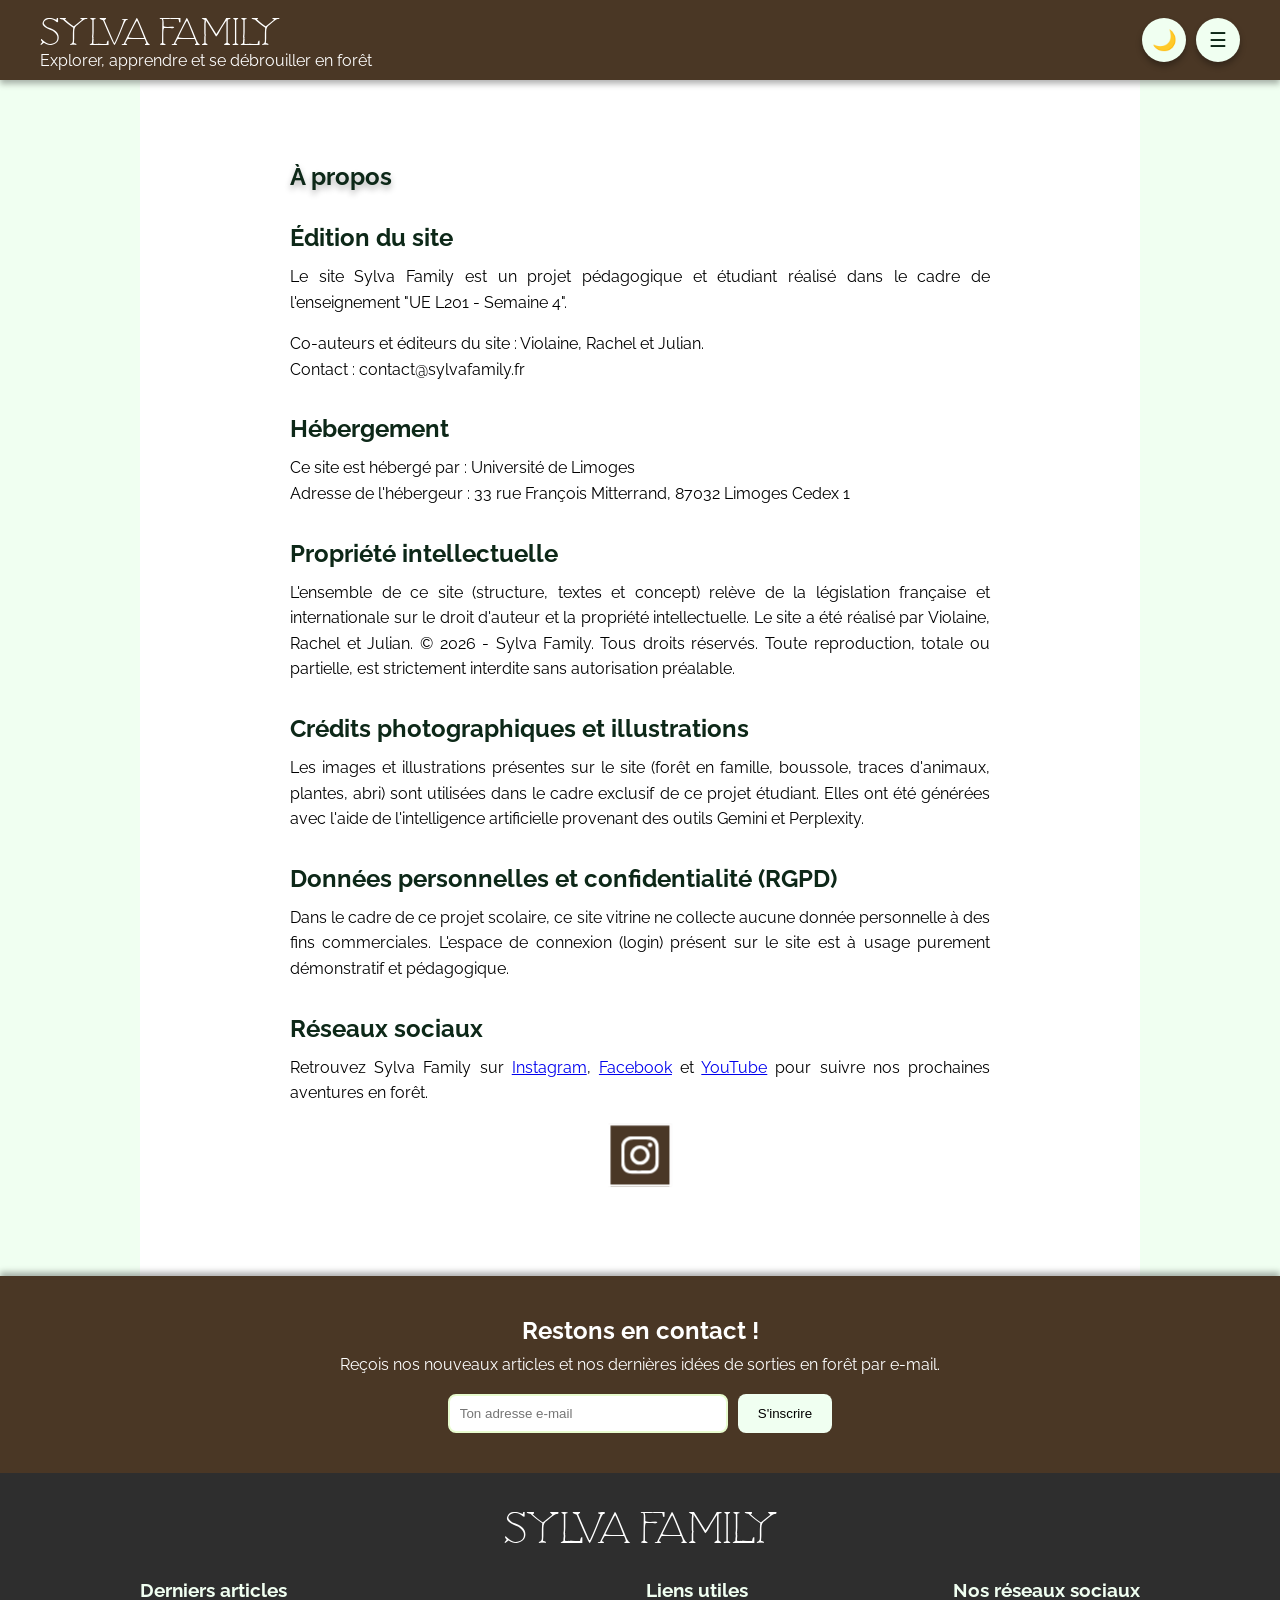
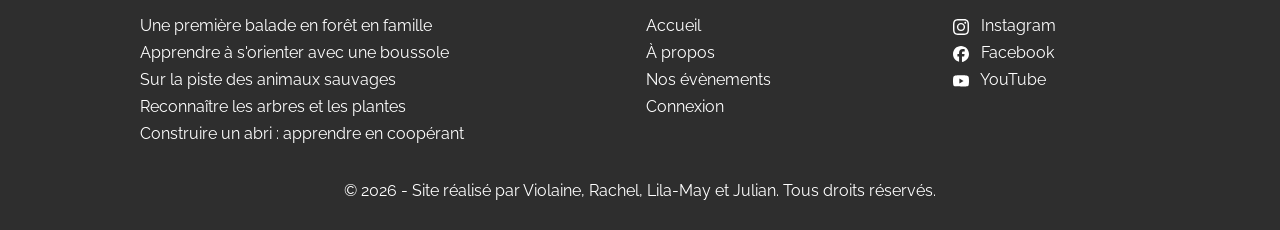
==== commit 37f5999d: "Ajout vidéo + boutons form + divers (s3) J'ai fait ma partie + corrigé 2/3 trucs, je pense que c'est" ====
--- a/about.html
+++ b/about.html
@@ -27,6 +27,9 @@
                 </li>
                 <li>
                     <a href="about.html" aria-current="page">À propos</a>
+                </li>
+                <li>
+                    <a href="index.html#inscription-evenements">Nos évènements</a>
                 </li>
                 <li>
                     <a href="login.html">Connexion</a>
@@ -148,6 +151,9 @@
                         <a href="about.html">À propos</a>
                     </li>
                     <li>
+                        <a href="index.html#inscription-evenements">Nos évènements</a>
+                    </li>
+                    <li>
                         <a href="login.html">Connexion</a>
                     </li>
                 </ul>
@@ -177,7 +183,7 @@
             </div>
         </div>
         <p class="copyright-footer">
-            © 2026 - UE L201 Semaine 4 - Site réalisé par Violaine, Rachel et Julian. Tous droits réservés.
+            © 2026 - Site réalisé par Violaine, Rachel, Lila-May et Julian. Tous droits réservés.
         </p>
     </footer>
     <!-- Chargement des scripts et des bibliothèques -->
